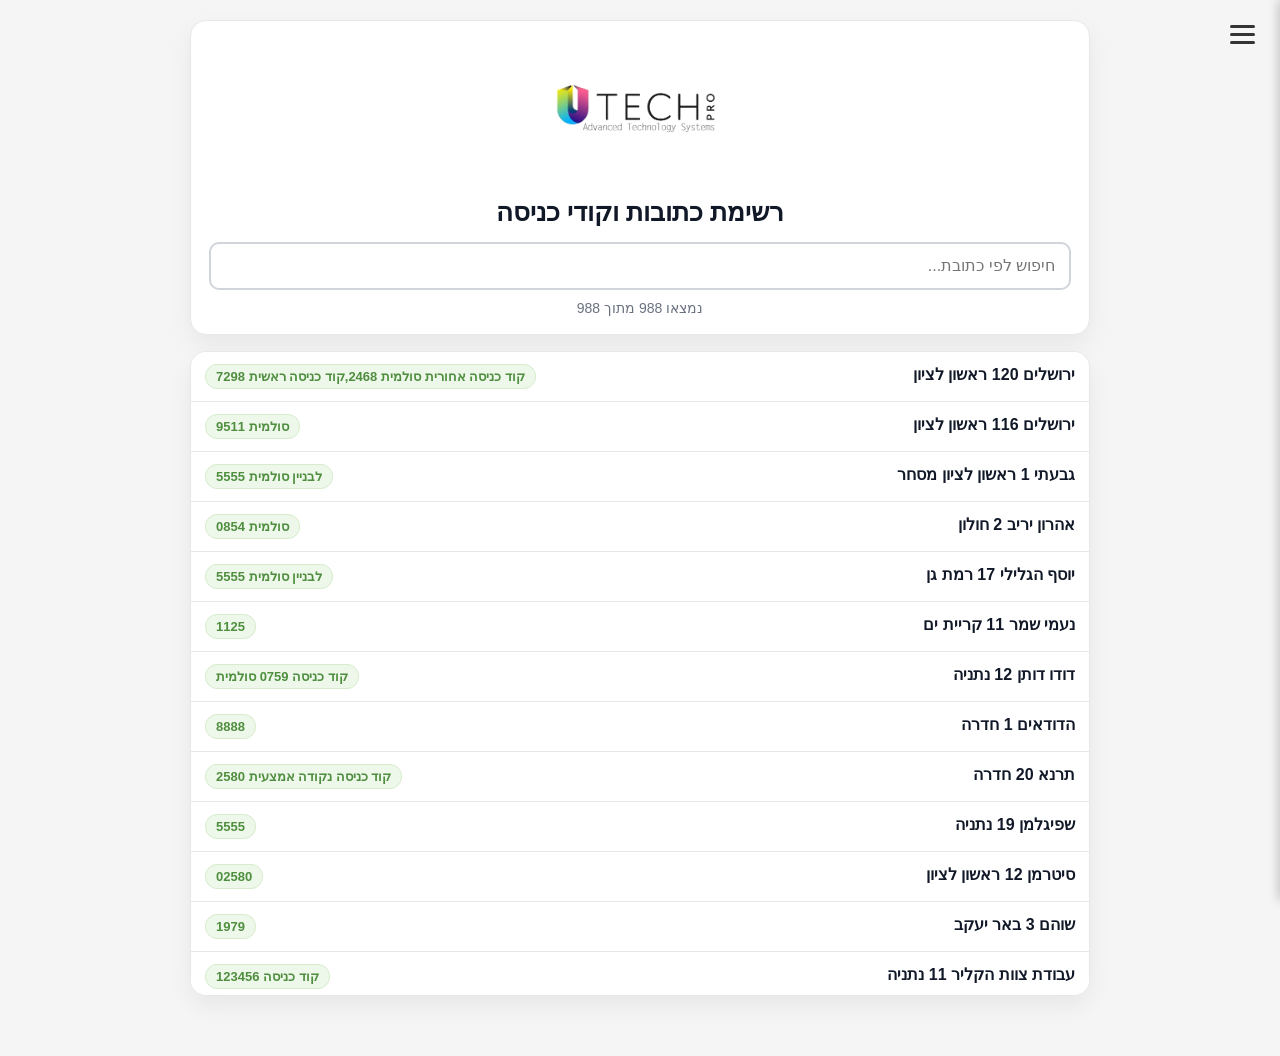
==== codes-list.html @ 79e311f8 "Merge branch 'newServiceCall-on-main'" ====
<!DOCTYPE html>
<html lang="he" dir="rtl">
<head>
  <meta charset="UTF-8" />
  <meta name="viewport" content="width=device-width, initial-scale=1.0" />
  <title>רשימת כתובות וקודים</title>
  <link rel="icon" href="project/assets/logo.jpg" type="image/jpeg" />
  <link rel="apple-touch-icon" href="project/assets/logo.jpg" />
  <meta name="apple-mobile-web-app-title" content="UTECH" />
  <link rel="stylesheet" href="project/css/base.css" />
  <link rel="stylesheet" href="project/css/app.css" />
  <style>
    :root {
      --accent: #6ab053;
      --accent-dark: #4f8e3f;
      --surface: #ffffff;
      --text: #1f2937;
      --muted: #6b7280;
      --line: #e5e7eb;
      --bg: #f5f5f5;
    }

    body {
      margin: 0;
      font-family: Arial, sans-serif;
      background: var(--bg);
      color: var(--text);
      -webkit-tap-highlight-color: transparent;
      padding: 20px;
    }

    .page {
      max-width: 900px;
      margin: 0 auto;
      padding: 0 0 40px;
    }

    .header-box {
      background: var(--surface);
      border: 1px solid var(--line);
      border-radius: 16px;
      padding: 18px;
      box-shadow: 0 10px 24px rgba(17, 24, 39, 0.06);
      margin-bottom: 16px;
      animation: fadeInUp 0.4s ease-out forwards;
    }

    .logo-wrap {
      text-align: center;
      margin-bottom: 14px;
    }

    .logo-wrap img {
      width: 250px;
      height: auto;
    }

    h1 {
      margin: 0 0 14px;
      text-align: center;
      font-size: 26px;
      color: #111827;
    }

    .search-input {
      width: 100%;
      box-sizing: border-box;
      font-size: 16px;
      padding: 13px 14px;
      border-radius: 10px;
      border: 2px solid #d1d5db;
      outline: none;
      transition: border-color .2s ease, box-shadow .2s ease;
    }

    .search-input:focus {
      border-color: var(--accent);
      box-shadow: 0 0 0 4px rgba(106, 176, 83, 0.15);
    }

    .meta {
      margin-top: 10px;
      font-size: 14px;
      color: var(--muted);
      text-align: center;
    }

    .list-box {
      background: var(--surface);
      border: 1px solid var(--line);
      border-radius: 16px;
      box-shadow: 0 10px 24px rgba(17, 24, 39, 0.06);
      overflow: hidden;
      max-height: calc(100vh - 255px);
      overflow-y: auto;
      animation: fadeInUp 0.5s ease-out forwards;
    }

    .row {
      display: grid;
      grid-template-columns: 1fr auto;
      gap: 12px;
      align-items: start;
      padding: 12px 14px;
      border-bottom: 1px solid var(--line);
    }

    .row:last-child {
      border-bottom: none;
    }

    .row:hover {
      background: #f9fbf8;
    }

    .address {
      font-weight: 600;
      line-height: 1.4;
      color: #111827;
      word-break: break-word;
    }

    .code {
      color: var(--accent-dark);
      background: #eef8ea;
      border: 1px solid #d6eccc;
      border-radius: 12px;
      padding: 4px 10px;
      font-weight: 700;
      font-size: 13px;
      white-space: normal;
      overflow-wrap: anywhere;
      word-break: break-word;
      max-width: 100%;
    }

    .empty {
      padding: 26px;
      text-align: center;
      color: var(--muted);
    }

    @media (max-width: 640px) {
      body {
        padding: 8px;
      }

      .page {
        padding: 10px 10px 18px;
      }

      .header-box {
        position: sticky;
        top: 6px;
        z-index: 10;
        border-radius: 14px;
        padding: 14px 12px;
      }

      .logo-wrap {
        margin-bottom: 10px;
      }

      .logo-wrap img {
        width: 250px;
      }

      h1 {
        font-size: 19px;
        margin-bottom: 10px;
      }

      .search-input {
        font-size: 16px;
        min-height: 46px;
        padding: 11px 12px;
      }

      .meta {
        font-size: 13px;
      }

      .list-box {
        border-radius: 14px;
        max-height: calc(100vh - 180px);
      }

      .row {
        grid-template-columns: 1fr;
        gap: 8px;
        padding: 12px;
      }

      .address {
        font-size: 15px;
      }

      .code {
        justify-self: start;
        font-size: 12px;
        padding: 4px 9px;
      }

      .empty {
        padding: 18px 12px;
      }
    }

    @media (max-width: 380px) {
      h1 {
        font-size: 17px;
      }

      .address {
        font-size: 14px;
      }
    }
  </style>
</head>
<body>
  <button class="nav-hamburger" id="nav-toggle" aria-label="תפריט">
    <span class="hamburger-line"></span>
    <span class="hamburger-line"></span>
    <span class="hamburger-line"></span>
  </button>

  <div class="nav-overlay" id="nav-overlay"></div>

  <nav class="nav-drawer" id="nav-drawer">
    <div class="nav-drawer-header">
      <img src="project/assets/utech.png" alt="Utech" />
      <div class="nav-drawer-title">תפריט</div>
    </div>
    <div class="nav-drawer-items">
      <a href="index.html" class="nav-item schedule" data-page="index">סידור עבודה</a>
      <a href="view.html" class="nav-item logs" data-page="view">יומני עבודה</a>
      <a href="tofes.html" class="nav-item fill-notes" data-page="tofes">מילוי יומן עבודה</a>
      <a href="codes-list.html" class="nav-item building-codes active" data-page="codes-list">קודים לבניינים </a>
      <a href="pending-form.html" class="nav-item fill-notes" data-page="pending-form">מילוי משימה עתידית</a>
      <a href="pending-tasks.html" class="nav-item service" data-page="pending-tasks">משימות ממתינות</a>
      <a href="#" class="nav-item service" data-page="service">קריאות שירות פתוחות</a>
      <a href="#" class="nav-item fill-service" data-page="fill-service">מילוי קריאת שירות</a>
      <a href="#" class="nav-item service-agreement" data-page="service-agreement">הסכמי שירות</a>
      <a href="#" class="nav-item fill-service-agreement" data-page="fill-service-agreement">מילוי הסכמי שירות</a>
    </div>
  </nav>

  <div class="page">
    <div class="header-box">
      <div class="logo-wrap">
        <img src="project/assets/utech.png" alt="Utech" />
      </div>
      <h1>רשימת כתובות וקודי כניסה</h1>
      <input id="searchInput" class="search-input" type="text" placeholder="חיפוש לפי כתובת..." />
      <div id="meta" class="meta"></div>
    </div>

    <div id="list" class="list-box"></div>
  </div>

  <script src="codes.js"></script>
  <script>
    function setupNavigation() {
      const navToggle = document.getElementById("nav-toggle");
      const navDrawer = document.getElementById("nav-drawer");
      const navOverlay = document.getElementById("nav-overlay");
      const navItems = document.querySelectorAll(".nav-item");
      const protectedPages = new Set(["view", "tofes"]);
      const isDesktop = window.matchMedia("(min-width: 769px)").matches;

      if (!navToggle || !navDrawer || !navOverlay || !navItems.length) return;

      const closeDrawer = () => {
        navToggle.classList.remove("active");
        navDrawer.classList.remove("active");
        navOverlay.classList.remove("active");
      };

      if (!isDesktop) {
        closeDrawer();
        return;
      }

      navToggle.addEventListener("click", () => {
        navToggle.classList.toggle("active");
        navDrawer.classList.toggle("active");
        navOverlay.classList.toggle("active");
      });

      navOverlay.addEventListener("click", closeDrawer);

      navItems.forEach((item) => {
        item.addEventListener("click", (e) => {
          const targetPage = item.getAttribute("data-page");
          if (protectedPages.has(targetPage)) {
            const accessCode = prompt("הכנס סיסמה:");
            if (accessCode !== "1") {
              e.preventDefault();
              alert("סיסמה שגויה");
              return;
            }
          }
          closeDrawer();
        });
      });

      document.addEventListener("keydown", (e) => {
        if (e.key === "Escape") closeDrawer();
      });

      window.addEventListener("resize", () => {
        if (!window.matchMedia("(min-width: 769px)").matches) {
          closeDrawer();
        }
      });
    }

    if (document.readyState === "loading") {
      document.addEventListener("DOMContentLoaded", setupNavigation);
    } else {
      setupNavigation();
    }

    const listEl = document.getElementById("list");
    const searchInput = document.getElementById("searchInput");
    const metaEl = document.getElementById("meta");

    const entries = (Array.isArray(codes) ? codes : [])
      .map((line) => {
        const cleanLine = String(line || "").trim();
        if (!cleanLine) return null;

        const sepIndex = cleanLine.indexOf(" - ");
        if (sepIndex === -1) {
          return { address: cleanLine, code: "—", raw: cleanLine };
        }

        const address = cleanLine.slice(0, sepIndex).trim();
        const code = cleanLine.slice(sepIndex + 3).trim() || "—";
        return { address, code, raw: cleanLine };
      })
      .filter(Boolean);

    function render(query = "") {
      const q = query.trim().toLowerCase();
      const filtered = q
        ? entries.filter((item) => item.address.toLowerCase().includes(q))
        : entries;

      metaEl.textContent = `נמצאו ${filtered.length} מתוך ${entries.length}`;

      if (!filtered.length) {
        listEl.innerHTML = '<div class="empty">לא נמצאו תוצאות</div>';
        return;
      }

      listEl.innerHTML = filtered
        .map(
          (item) => `
            <div class="row">
              <div class="address">${escapeHtml(item.address)}</div>
              <div class="code">${escapeHtml(item.code)}</div>
            </div>
          `
        )
        .join("");
    }

    function escapeHtml(str) {
      return String(str)
        .replaceAll("&", "&amp;")
        .replaceAll("<", "&lt;")
        .replaceAll(">", "&gt;")
        .replaceAll('"', "&quot;")
        .replaceAll("'", "&#039;");
    }

    searchInput.addEventListener("input", () => {
      render(searchInput.value);
    });

    render();
  </script>
</body>
</html>
---- project/css/base.css ----
﻿/* === Reset & Body === */

* {
  margin: 0;
  padding: 0;
  box-sizing: border-box;
}

body {
  font-family: sans-serif;
  padding: 20px;
  background: #ffffff;
  margin: 0;
  position: relative;
}

body.page-view {
  font-family: Arial, sans-serif;
  background: #f5f5f5;
}

/* === Navigation (ex 00-navigation.css) === */

/* ===== Navigation Drawer ===== */
:root {
  --nav-color-schedule: #6AB053;
  --nav-color-logs: #8FB04B;
  --nav-color-logs-fill: #8FB04B;
  --nav-color-service: #8a8f99;
  --nav-color-service-fill: #8a8f99;
}

/* Hamburger Menu Button */
.nav-hamburger {
  position: fixed;
  top: 15px;
  right: 15px;
  z-index: 9998;
  background: none;
  border: none;
  cursor: pointer;
  display: inline-flex;
  flex-direction: column;
  align-items: center;
  justify-content: center;
  gap: 5px;
  padding: 10px;
  width: auto;
  height: auto;
  min-width: 0;
  max-width: max-content;
  line-height: 0;
  transition: all 0.3s ease;
}

@media (hover: hover) and (pointer: fine) {
  .nav-hamburger:hover {
    transform: scale(1.1);
  }
}

.hamburger-line {
  width: 25px;
  height: 3px;
  background: #333;
  transition: all 0.3s ease;
  border-radius: 2px;
}

.nav-hamburger.active .hamburger-line:nth-child(1) {
  transform: rotate(45deg) translate(8px, 8px);
}

.nav-hamburger.active .hamburger-line:nth-child(2) {
  opacity: 0;
}

.nav-hamburger.active .hamburger-line:nth-child(3) {
  transform: rotate(-45deg) translate(10px, -9px);
}

/* Navigation Drawer */
.nav-drawer {
  position: fixed;
  top: 0;
  right: -350px;
  width: 350px;
  height: 100vh;
  background: white;
  box-shadow: -2px 0 10px rgba(0, 0, 0, 0.2);
  z-index: 9999;
  transition: right 0.3s ease;
  overflow-y: auto;
  padding-top: 20px;
  padding-bottom: 20px;
}

.nav-drawer.active {
  right: 0;
}

.nav-drawer-header {
  padding: 20px;
  text-align: center;
  border-bottom: 2px solid #f0f0f0;
  margin-bottom: 15px;
}

.nav-drawer-header img {
  max-width: 200px;
  height: auto;
  margin-bottom: 10px;
}

.nav-drawer-title {
  font-size: 18px;
  font-weight: bold;
  color: #333;
}

/* Navigation Items */
.nav-drawer-items {
  display: flex;
  flex-direction: column;
  gap: 0;
}

.nav-item {
  padding: 18px 20px;
  text-decoration: none;
  color: white;
  font-weight: bold;
  font-size: 16px;
  cursor: pointer;
  transition: all 0.3s ease;
  border-left: 4px solid transparent;
  text-align: right;
}

@media (hover: hover) and (pointer: fine) {
  .nav-item:hover {
    transform: translateX(-5px);
    box-shadow: inset 0 0 10px rgba(0, 0, 0, 0.1);
  }
}

/* Schedule - Green */
.nav-item.schedule {
  background: #6AB053;
}

@media (hover: hover) and (pointer: fine) {
  .nav-item.schedule:hover {
    background: #5A9043;
  }
}

.nav-item.schedule.active {
  border-left-color: white;
  box-shadow: inset 5px 0 0 white;
  background: #5A9043;
}

/* Work Logs - Medium Green */
.nav-item.logs {
  background: #8FB04B;
  color: white;
}

@media (hover: hover) and (pointer: fine) {
  .nav-item.logs:hover {
    background: #7F9A3B;
  }
}

.nav-item.logs.active {
  border-left-color: white;
  box-shadow: inset 5px 0 0 white;
  background: #7F9A3B;
}

/* Fill Work Notes - Same as Logs */
.nav-item.fill-notes {
  background: #8FB04B;
  color: white;
}

@media (hover: hover) and (pointer: fine) {
  .nav-item.fill-notes:hover {
    background: #7F9A3B;
  }
}

.nav-item.fill-notes.active {
  border-left-color: white;
  box-shadow: inset 5px 0 0 white;
  background: #7F9A3B;
}

/* Service Calls - Muted Green */
.nav-item.service {
  background: #8a8f99;
}

@media (hover: hover) and (pointer: fine) {
  .nav-item.service:hover {
    background: #747a84;
  }
}

.nav-item.service.active {
  border-left-color: white;
  box-shadow: inset 5px 0 0 white;
  background: #747a84;
}

/* Fill Service - Same as Service */
.nav-item.fill-service {
  background: #8a8f99;
}

@media (hover: hover) and (pointer: fine) {
  .nav-item.fill-service:hover {
    background: #747a84;
  }
}

.nav-item.fill-service.active {
  border-left-color: white;
  box-shadow: inset 5px 0 0 white;
  background: #747a84;
}

/* Building Codes + Service Agreements */
.nav-item.building-codes,
.nav-item.service-agreement,
.nav-item.fill-service-agreement {
  background: #8a8f99;
}

@media (hover: hover) and (pointer: fine) {
  .nav-item.building-codes:hover,
  .nav-item.service-agreement:hover,
  .nav-item.fill-service-agreement:hover {
    background: #747a84;
  }
}

.nav-item.building-codes.active,
.nav-item.service-agreement.active,
.nav-item.fill-service-agreement.active {
  border-left-color: white;
  box-shadow: inset 5px 0 0 white;
  background: #747a84;
}

.nav-item.building-codes {
  background: #4b5d2d;
}

@media (hover: hover) and (pointer: fine) {
  .nav-item.building-codes:hover {
    background: #3f4f26;
  }
}

.nav-item.building-codes.active {
  border-left-color: white;
  box-shadow: inset 5px 0 0 white;
  background: #3f4f26;
}

/* Overlay when drawer is open */
.nav-overlay {
  position: fixed;
  top: 0;
  left: 0;
  right: 0;
  bottom: 0;
  background: rgba(0, 0, 0, 0.5);
  z-index: 9997;
  opacity: 0;
  pointer-events: none;
  transition: opacity 0.3s ease;
}

.nav-overlay.active {
  opacity: 1;
  pointer-events: auto;
}

/* Mobile responsiveness */
@media (max-width: 768px) {
  .nav-hamburger,
  .nav-overlay,
  .nav-drawer {
    display: none !important;
  }
}

/* === Animations (ex 01-animations.css) === */

/* ============================================ */
/* ANIMATIONS */
/* ============================================ */

@keyframes fadeInUp {
  from {
    opacity: 0;
    transform: translateY(-30px);
  }
  to {
    opacity: 1;
    transform: translateY(0);
  }
}

@keyframes overlayFadeIn {
  from { opacity: 0; }
  to { opacity: 1; }
}

@keyframes contentFadeIn {
  from {
    opacity: 0;
    transform: translateY(-40px) scale(0.96);
  }
  to {
    opacity: 1;
    transform: translateY(0) scale(1);
  }
}

@keyframes slideIn {
  from {
    opacity: 0;
    transform: translateX(100%);
  }
  to {
    opacity: 1;
    transform: translateX(0);
  }
}

@keyframes slideOut {
  from {
    opacity: 1;
    transform: translateX(0);
  }
  to {
    opacity: 0;
    transform: translateX(100%);
  }
}

/* === Notifications (ex 16-notifications.css) === */

/* ============================================ */
/* NOTIFICATIONS */
/* ============================================ */

.notification {
  position: fixed;
  top: 20px;
  right: 20px;
  background-color: #83a737;
  color: white;
  padding: 12px 20px;
  border-radius: 6px;
  font-size: 14px;
  font-weight: bold;
  z-index: 10000;
  box-shadow: 0 4px 12px rgba(0, 0, 0, 0.2);
  animation: slideIn 0.3s ease;
}
---- project/css/app.css ----
﻿/* === Header Index (ex 03-header.css) === */

/* ============================================ */
/* HEADER & NAVIGATION */
/* ============================================ */

body.page-work .header-nav {
  display: none;
  justify-content: space-between;
  align-items: center;
  max-width: 800px;
  margin: 0 auto 20px auto;
}

body.page-work .header-image {
  width: 100%;
  max-width: 300px;
  height: auto;
  object-fit: contain;
  display: block;
  margin: 10px auto;
  transition: transform 0.2s;
  opacity: 0;
  animation: fadeInUp 0.6s ease-out 0s forwards;
}

body.page-work .header-image:hover {
  transform: scale(1.02);
}

body.page-work .logo {
  max-width: 500px;
  height: auto;
}

body.page-work .logo-mobile {
  display: block;
  max-width: 200px;
  height: auto;
  margin: 0 auto 15px auto;
}

body.page-work .nav-btn {
  padding: 12px 24px;
  border: none;
  border-radius: 8px;
  background: #6AB053;
  color: white;
  font-weight: bold;
  font-size: 16px;
  cursor: pointer;
  transition: all 0.3s;
  text-decoration: none;
  display: inline-block;
}

body.page-work .nav-btn:hover {
  background: #5A9043;
  transform: translateY(-2px);
  box-shadow: 0 4px 12px rgba(106, 176, 83, 0.3);
}


/* === Header View (ex css2/02-header.css) === */

/* ============================================ */
/* HEADER & LOGO */
/* ============================================ */

.header {
    background: white;
    padding: 20px;
    border-radius: 8px;
    box-shadow: 0 2px 8px rgba(0,0,0,0.1);
    margin-bottom: 20px;
    display: flex;
    flex-direction: column;
    align-items: center;
    gap: 20px;
}

.header-top {
    display: flex;
    justify-content: space-between;
    align-items: center;
    width: 100%;
    max-width: 800px;
}

.header .logo {
    max-width: 500px;
    height: auto;
}

.header .nav-btn {
    padding: 12px 24px;
    border: none;
    border-radius: 8px;
    background: #6AB053;
    color: white;
    font-weight: bold;
    font-size: 16px;
    cursor: pointer;
    transition: all 0.3s;
    text-decoration: none;
    display: inline-block;
}

.header .nav-btn:hover {
    background: #5A9043;
    transform: translateY(-2px);
    box-shadow: 0 4px 12px rgba(106, 176, 83, 0.3);
}

.header .nav-group {
    display: flex;
    flex-direction: column;
    align-items: center;
    gap: 5px;
}

.header .nav-sub-btn {
    padding: 8px 16px;
    border: none;
    border-radius: 6px;
    background: #6AB053;
    color: white;
    font-weight: bold;
    font-size: 13px;
    cursor: not-allowed;
    opacity: 0.6;
    transition: all 0.3s;
    text-decoration: none;
    display: inline-block;
}

.header .nav-sub-btn:hover {
    background: #6AB053;
}

/* === View Toggle (ex css2/03-view-toggle.css) === */

/* ============================================ */
/* VIEW TOGGLE & SEARCH */
/* ============================================ */

.view-toggle {
    display: flex;
    gap: 10px;
    background: #f0f0f0;
    padding: 5px;
    border-radius: 8px;
}

.view-btn {
    padding: 10px 20px;
    border: none;
    border-radius: 6px;
    background: transparent;
    cursor: pointer;
    font-weight: bold;
    transition: all 0.3s;
    color: #666;
}

.view-btn:hover {
    background: rgba(106, 176, 83, 0.1);
}

.view-btn.active {
    background: #6AB053;
    color: white;
}

.search-container {
    display: none;
    width: 100%;
    max-width: 500px;
    margin-top: 10px;
}

.search-container.active {
    display: block;
}

#date-search-container {
    display: none !important;
    width: 100%;
    max-width: 500px;
    margin-top: 10px;
}

#date-search-container.active {
    display: block !important;
}

.search-input {
    width: 100%;
    padding: 12px 15px;
    border: 2px solid #e0e0e0;
    border-radius: 8px;
    font-size: 16px;
    transition: border-color 0.3s;
}

.search-input:focus {
    outline: none;
    border-color: #6AB053;
}

/* === Week Controls (ex 04-week-controls.css) === */

/* ============================================ */
/* WEEK CONTROLS */
/* ============================================ */

body.page-work .week-controls {
  opacity: 0;
  animation: fadeInUp 0.6s ease-out 0.15s forwards;
  display: flex;
  flex-direction: column;
  align-items: center;
  justify-content: center;
  gap: 4px;
  margin-bottom: 10px;
}

body.page-work .week-primary {
  display: flex;
  align-items: center;
  justify-content: space-between;
  width: 100%;
}

body.page-work .week-secondary {
  display: flex;
  align-items: center;
  justify-content: center;
  gap: 6px;
}

body.page-work .week-range {
  font-weight: bold;
  text-align: center;
  flex: 1;
}

body.page-work .week-select {
  font-size: 0.9em;
  padding: 4px 6px;
  min-width: 220px;
  max-width: 260px;
}

body.page-work .week-btn {
  font-size: 0.9em;
  padding: 3px 8px;
  transition: transform 0.2s, background-color 0.2s ease;
  cursor: pointer;
}

body.page-work .week-btn:hover {
  transform: scale(1.015);
}

body.page-work .week-this {
  font-size: 0.8em;
  max-width: 150px;
  white-space: nowrap;
}

body.page-work #prev-week {
  margin-left: 10px;
}

body.page-work #next-week {
  margin-right: 10px;
}

/* === Day Select (ex 05-day-select.css) === */

/* ============================================ */
/* DAY SELECT */
/* ============================================ */

body.page-work #day-select {
  display: block;
  margin: 10px auto;
  padding: 5px;
  font-size: 1em;
  width: 200px;
  opacity: 0;
  animation: fadeInUp 0.6s ease-out 0.3s forwards;
}

/* === Table (ex 06-table.css) === */

/* ============================================ */
/* SCHEDULE TABLE */
/* ============================================ */

body.page-work table {
  border-collapse: collapse;
  width: 100%;
  max-width: 100%;
  margin: 10px 0;
  opacity: 0;
  animation: fadeInUp 0.6s ease-out 0.45s forwards;
}

body.page-work th, body.page-work td {
  border: 1px solid #ccc;
  padding: 8px;
  text-align: center;
  vertical-align: top;
  position: relative;
}

body.page-work th {
  background: #6AB053;
  color: white;
  transition: background-color 0.2s ease;
}

body.page-work th:hover {
  background-color: rgba(106, 176, 83, 0.9);
}

body.page-work th.name {
  background: #fc9247;
}

body.page-work #schedule-table {
  opacity: 0;
  animation: fadeInUp 0.6s ease-out 0.45s forwards;
}

body.page-work #schedule-table tbody tr {
  opacity: 0;
  animation: fadeInUp 0.5s ease-out forwards;
}

body.page-work #schedule-table tbody tr:nth-child(1) { animation-delay: 0.6s; }
body.page-work #schedule-table tbody tr:nth-child(2) { animation-delay: 0.75s; }
body.page-work #schedule-table tbody tr:nth-child(3) { animation-delay: 0.9s; }
body.page-work #schedule-table tbody tr:nth-child(4) { animation-delay: 1.05s; }
body.page-work #schedule-table tbody tr:nth-child(5) { animation-delay: 1.2s; }
body.page-work #schedule-table tbody tr:nth-child(6) { animation-delay: 1.35s; }

body.page-work #schedule-table thead th {
  opacity: 0;
  animation: fadeInUp 0.5s ease-out forwards;
}

body.page-work #schedule-table thead th:nth-child(1) { animation-delay: 0.5s; }
body.page-work #schedule-table thead th:nth-child(2) { animation-delay: 0.55s; }
body.page-work #schedule-table thead th:nth-child(3) { animation-delay: 0.6s; }
body.page-work #schedule-table thead th:nth-child(4) { animation-delay: 0.65s; }
body.page-work #schedule-table thead th:nth-child(5) { animation-delay: 0.7s; }
body.page-work #schedule-table thead th:nth-child(6) { animation-delay: 0.75s; }

body.page-work .today {
  background: #965fa9 !important;
  color: rgb(255, 255, 255);
}

body.page-work .bottom-names-row td {
  text-align: center;
  font-weight: bold;
  padding: 10px;
  border-top: 2px solid #ccc;
  background-color: #6AB053;
  color: white;
}

/* === Panels (ex 10-panels.css) === */

/* ============================================ */
/* PANELS (ADMIN & SINGLE) */
/* ============================================ */

body.page-work #admin-panel, body.page-work #single-panel {
  display: none;
  position: relative;
  background: white;
  border: 1px solid #ccc;
  padding: 15px;
  width: 100%;
  max-width: 100%;
  margin: 10px 0;
  box-sizing: border-box;
  z-index: 100;
}

body.page-work #single-panel {
  opacity: 0;
  animation: fadeInUp 0.6s ease-out 1.5s forwards;
}

body.page-work #admin-button {
  display: block;
  margin: 10px auto;
  padding: 8px 12px;
  font-size: 0.9em;
  background: #6AB053;
  color: white;
  border: none;
  border-radius: 4px;
  cursor: pointer;
}

/* === Phone (ex 11-phone.css) === */

/* ============================================ */
/* PHONE MANAGEMENT */
/* ============================================ */

body.page-work #phone-list {
  margin-bottom: 5px;
}

body.page-work .phone-entry {
  display: flex;
  align-items: center;
  margin-bottom: 8px;
}

body.page-work .phone-number {
  width: 65%;
  margin-left: 5px;
}

body.page-work .phone-name {
  width: 35%;
}

body.page-work #add-phone {
  display: block;
  padding: 5px;
  font-size: 1em;
  width: auto;
  background: #83a737;
  color: white;
  border: none;
  border-radius: 4px;
  margin: 5px 0;
  transition: transform 0.2s, background-color 0.2s ease;
  cursor: pointer;
}

body.page-work #add-phone:hover {
  transform: scale(1.03);
  background: rgba(131, 167, 55, 0.9);
}

body.page-work .remove-phone {
  padding: 5px;
  font-size: 1em;
  width: auto;
  background: #ff4444;
  color: white;
  border: none;
  border-radius: 4px;
  margin-right: 5px;
  transition: transform 0.2s, background-color 0.2s ease;
  cursor: pointer;
}

body.page-work .remove-phone:hover {
  transform: scale(1.03);
  background: rgba(255, 68, 68, 0.9);
}

/* === Code (ex 12-code.css) === */

/* ============================================ */
/* CODE/ENTRY SECTION */
/* ============================================ */

body.page-work #codes-section {
  margin-bottom: 8px;
}

body.page-work #codes-section label {
  display: block;
  margin-bottom: 2px;
}

body.page-work .code-row {
  display: flex;
  align-items: center;
  margin-bottom: 2px;
}

body.page-work .code-row input[type="text"] {
  width: 60%;
  padding: 3px;
  font-size: 0.9em;
  margin-left: 5px;
}

body.page-work .checkbox-container {
  width: 40%;
  display: flex;
  flex-direction: column;
  align-items: center;
  margin: 0;
  text-align: center;
}

body.page-work .checkbox-container input[type="checkbox"] {
  margin: 0;
}

body.page-work .checkbox-container label {
  font-size: 0.9em;
  margin-top: 1px;
  line-height: 1;
}

body.page-work .code-options {
  display: none;
  margin-top: -27px;
  margin-bottom: 2px;
  padding-right: 40%;
}

body.page-work .code-options select {
  width: 60%;
  font-size: 0.8em;
  padding: 3px;
  margin-left: 5px;
}

body.page-work #target-name-2-container {
  display: none;
  margin-bottom: 8px;
}

/* === Day Notes (ex 13-day-notes.css) === */

/* ============================================ */
/* DAY NOTES STYLES */
/* ============================================ */

body.page-work .day-notes-row {
  background-color: #f8f9fa;
}

body.page-work .day-notes-header {
  background-color: white !important;
  color: black !important;
  font-weight: bold;
  text-align: center;
  padding: 8px !important;
  vertical-align: middle;
}

body.page-work .day-notes-cell {
  padding: 8px !important;
  vertical-align: top;
}

body.page-work .day-notes-container {
  width: 100%;
  position: relative;
}

body.page-work .day-notes-textarea {
  width: 100%;
  min-height: 60px;
  padding: 8px;
  padding-right: 40px;
  border: 1px solid #ddd;
  border-radius: 4px;
  font-size: 0.85em;
  font-family: inherit;
  resize: vertical;
  background-color: #fff;
  box-sizing: border-box;
}

body.page-work .day-notes-textarea:focus {
  outline: none;
  border-color: #83a737;
  box-shadow: 0 0 0 2px rgba(131, 167, 55, 0.2);
}

body.page-work .day-notes-textarea::placeholder {
  color: #999;
  font-style: italic;
}

body.page-work .day-notes-save-btn {
  position: absolute;
  top: 8px;
  right: 8px;
  width: 24px;
  height: 24px;
  border: none;
  border-radius: 4px;
  background-color: #83a737;
  color: white;
  cursor: pointer;
  font-size: 12px;
  display: flex;
  align-items: center;
  justify-content: center;
  transition: background-color 0.2s ease, transform 0.2s ease;
}

body.page-work .day-notes-save-btn:hover {
  background-color: #6b8a2a;
  transform: scale(1.05);
}

body.page-work .day-notes-save-btn:active {
  transform: scale(0.95);
}

/* === Mobile Notes (ex 14-mobile-notes.css) === */

/* ============================================ */
/* MOBILE NOTES STYLES */
/* ============================================ */

body.page-work .mobile-notes-row {
  background-color: #f8f9fa;
}

body.page-work .mobile-notes-cell {
  padding: 8px !important;
  vertical-align: top;
}

body.page-work .mobile-notes-container {
  width: 100%;
  position: relative;
}

body.page-work .mobile-notes-textarea {
  width: 100%;
  min-height: 60px;
  padding: 8px;
  padding-right: 40px;
  border: 1px solid #ddd;
  border-radius: 4px;
  font-size: 0.9em;
  font-family: inherit;
  resize: vertical;
  background-color: #fff;
  box-sizing: border-box;
}

body.page-work .mobile-notes-textarea:focus {
  outline: none;
  border-color: #83a737;
  box-shadow: 0 0 0 2px rgba(131, 167, 55, 0.2);
}

body.page-work .mobile-notes-save-btn {
  position: absolute;
  top: 8px;
  right: 8px;
  width: 24px;
  height: 24px;
  border: none;
  border-radius: 4px;
  background-color: #83a737;
  color: white;
  cursor: pointer;
  font-size: 12px;
  display: flex;
  align-items: center;
  justify-content: center;
  transition: background-color 0.2s ease, transform 0.2s ease;
}

body.page-work .mobile-notes-save-btn:hover {
  background-color: #6b8a2a;
  transform: scale(1.05);
}

/* === Columns (ex css2/04-columns.css) === */

/* ============================================ */
/* COLUMNS LAYOUT */
/* ============================================ */

.columns-container {
    display: flex;
    flex-wrap: wrap;
    gap: 15px;
    max-width: 100%;
}

.column {
    flex: 0 0 calc(16.666% - 12.5px);
    min-width: 250px;
    background: white;
    border-radius: 8px;
    box-shadow: 0 2px 8px rgba(0,0,0,0.1);
    display: flex;
    flex-direction: column;
    max-height: calc(100vh - 180px);
    animation: fadeInUp 0.4s ease-out forwards;
}

to {
        opacity: 1;
        transform: translateY(0);
    }
}

.column-header {
    padding: 18px;
    background: #6AB053;
    color: white;
    font-weight: bold;
    font-size: 18px;
    text-align: center;
    border-radius: 8px 8px 0 0;
    position: sticky;
    top: 0;
    z-index: 10;
}

.column-content {
    flex: 1;
    overflow-y: auto;
    padding: 12px;
}

.loading, .empty-state {
    text-align: center;
    padding: 60px 20px;
    color: #999;
    font-size: 18px;
    background: white;
    border-radius: 8px;
    box-shadow: 0 2px 8px rgba(0,0,0,0.1);
}

/* === Nested Items (ex css2/05-nested-items.css) === */

/* ============================================ */
/* NESTED ITEMS */
/* ============================================ */

.nested-item {
    margin-bottom: 10px;
    border-radius: 6px;
    overflow: hidden;
    background: #f8f9fa;
    border: 1px solid #e0e0e0;
    transition: all 0.3s;
}

.nested-item:hover {
    box-shadow: 0 2px 8px rgba(106, 176, 83, 0.2);
    border-color: #6AB053;
}

.nested-header {
    padding: 12px;
    background: #f0f0f0;
    cursor: pointer;
    font-weight: bold;
    display: flex;
    justify-content: space-between;
    align-items: center;
    user-select: none;
    transition: background 0.2s;
}

.nested-header:hover {
    background: #e8e8e8;
}

.arrow {
    transition: transform 0.3s;
    font-size: 12px;
    color: #6AB053;
}

.arrow.expanded {
    transform: rotate(90deg);
}

.nested-content {
    max-height: 0;
    overflow: hidden;
    transition: max-height 0.3s ease-out;
    padding: 0 12px;
}

.nested-content.expanded {
    max-height: 1000px;
    padding: 12px;
}

.address-item, .final-item {
    margin: 6px 0;
    padding: 10px;
    background: white;
    border-radius: 4px;
    cursor: pointer;
    border: 1px solid #e0e0e0;
    transition: all 0.2s;
}

.address-item:hover, .final-item:hover {
    background: #f8f9fa;
    border-color: #6AB053;
    transform: translateX(-2px);
}

/* === View Responsive (ex css2/10-responsive.css) === */

/* ============================================ */
/* RESPONSIVE DESIGN */
/* ============================================ */

@media (max-width: 1800px) {
    .column {
        flex: 0 0 calc(20% - 12px);
    }
}

@media (max-width: 1400px) {
    .column {
        flex: 0 0 calc(25% - 11.25px);
    }
}

@media (max-width: 1100px) {
    .column {
        flex: 0 0 calc(33.333% - 10px);
    }
}

/* === Compact Mode (ex css2/11-compact-mode.css) === */

/* Compact Mode Toggle */
.compact-mode-container {
    display: flex;
    align-items: center;
    gap: 12px;
    padding: 8px 12px;
    background: #f5f5f5;
    border-radius: 8px;
    border: 1px solid #e0e0e0;
}

.compact-mode-label {
    font-weight: 600;
    color: #333;
    font-size: 14px;
    user-select: none;
    margin: 0;
}

.compact-mode-toggle {
    display: none;
}

.toggle-switch {
    position: relative;
    display: inline-block;
    width: 44px;
    height: 24px;
    margin: 0;
}

.toggle-switch input {
    opacity: 0;
    width: 0;
    height: 0;
}

.toggle-slider {
    position: absolute;
    cursor: pointer;
    top: 0;
    left: 0;
    right: 0;
    bottom: 0;
    background-color: #ccc;
    transition: 0.3s;
    border-radius: 24px;
}

.toggle-slider:before {
    position: absolute;
    content: "";
    height: 18px;
    width: 18px;
    left: 3px;
    bottom: 3px;
    background-color: white;
    transition: 0.3s;
    border-radius: 50%;
    box-shadow: 0 2px 4px rgba(0, 0, 0, 0.2);
}

input:checked + .toggle-slider {
    background-color: #6AB053;
}

input:checked + .toggle-slider:before {
    transform: translateX(20px);
}

/* Compact Text Display */
.compact-text {
    position: relative;
    text-decoration: underline dotted #999;
    cursor: help;
    display: inline-block;
}

/* Tooltip for full text */
.compact-text[data-full-text]::after {
    content: attr(data-full-text);
    position: absolute;
    bottom: 120%;
    left: 50%;
    transform: translateX(-50%);
    background: #333;
    color: white;
    padding: 8px 12px;
    border-radius: 6px;
    font-size: 12px;
    white-space: nowrap;
    z-index: 99999;
    opacity: 0;
    visibility: hidden;
    transition: opacity 0.2s, visibility 0.2s;
    pointer-events: none;
    box-shadow: 0 2px 8px rgba(0, 0, 0, 0.3);
}

.compact-text[data-full-text]::before {
    content: '';
    position: absolute;
    bottom: 116%;
    left: 50%;
    transform: translateX(-50%);
    border: 5px solid transparent;
    border-top-color: #333;
    opacity: 0;
    visibility: hidden;
    transition: opacity 0.2s, visibility 0.2s;
    pointer-events: none;
    z-index: 99999;
}

.compact-text[data-full-text]:hover::after,
.compact-text[data-full-text]:hover::before {
    opacity: 1;
    visibility: visible;
}

/* Table header compression in compact mode */
.project-matrix-table.compact-mode th,
.project-matrix-table.compact-mode td {
    padding: 6px 4px;
}

.project-matrix-table.compact-mode .matrix-cell {
    min-width: 60px;
    min-height: 48px;
}

.project-matrix-table.compact-mode thead th {
    font-size: 12px;
    max-height: 60px;
    word-break: break-word;
    white-space: normal;
    overflow-wrap: break-word;
    overflow: visible !important;
}

.project-matrix-table.compact-mode .worker-marker {
    width: 20px;
    height: 20px;
    font-size: 10px;
}

.project-matrix-table.compact-mode tbody th {
    font-size: 12px;
}

/* Responsive adjustments for compact mode */
@media (max-width: 1024px) {
    .project-matrix-table.compact-mode .matrix-cell {
        min-width: 50px;
    }

    .project-matrix-table.compact-mode thead th {
        font-size: 11px;
    }
}

/* Ensure tooltip appears above everything */
.project-matrix-wrapper {
    position: relative;
    z-index: 1;
}

.worker-marker-tooltip {
    z-index: 99999 !important;
}

.worker-marker {
    z-index: 100 !important;
}

/* Dark theme support for tooltips */
@media (prefers-color-scheme: dark) {
    .compact-text[data-full-text]::after {
        background: #f0f0f0;
        color: #333;
    }

    .compact-text[data-full-text]::before {
        border-top-color: #f0f0f0;
    }
}

/* === Responsive Mobile (ex 20-responsive-mobile.css) === */

/* ============================================ */
/* RESPONSIVE DESIGN - MOBILE */
/* ============================================ */

@media (max-width: 600px) {
  body.page-work * {
    user-select: none;
    -webkit-user-select: none;
    -ms-user-select: none;
  }

  body.page-work {
    padding: 10px;
  }

  body.page-work .header-image {
    max-width: 150px;
    margin: 5px auto;
  }

  body.page-work .logo-mobile {
    display: block;
  }

  body.page-work table {
    font-size: 0.85em;
  }

  body.page-work th, body.page-work td {
    padding: 5px;
  }

  body.page-work .checkboxes label {
    margin: 0 1px;
  }

  body.page-work .tooltip {
    max-width: 150px;
    font-size: 0.8em;
  }

  body.page-work #day-select {
    width: 150px;
    font-size: 0.9em;
  }

  body.page-work #admin-button, body.page-work #admin-panel {
    display: none;
  }

  body.page-work #single-panel {
    padding: 10px;
  }

  body.page-work .call-phone {
    display: inline-block;
  }

  body.page-work .phone-number {
    width: 60%;
  }

  body.page-work .phone-name {
    width: 40%;
  }

  body.page-work .code-row input[type="text"] {
    width: 55%;
  }

  body.page-work .checkbox-container {
    width: 45%;
  }

  body.page-work .checkbox-container label {
    font-size: 0.85em;
  }

  body.page-work .code-options select {
    width: 55%;
  }

  body.page-work .day-notes-textarea {
    min-height: 50px;
    font-size: 0.8em;
    padding: 6px;
    padding-right: 35px;
  }

  body.page-work .day-notes-cell {
    padding: 4px !important;
  }

  body.page-work .day-notes-save-btn {
    width: 20px;
    height: 20px;
    top: 6px;
    right: 6px;
    font-size: 10px;
  }

  body.page-work .day-notes-header {
    display: none !important;
  }

  body.page-work .mobile-notes-textarea {
    width: 100%;
    min-height: 60px;
    padding: 8px;
    padding-right: 40px;
    border: 1px solid #ddd;
    border-radius: 4px;
    font-size: 0.9em;
    font-family: inherit;
    resize: vertical;
    background-color: #fff;
    box-sizing: border-box;
  }

  body.page-work .mobile-notes-cell {
    padding: 4px !important;
  }

  body.page-work .mobile-notes-save-btn {
    position: absolute;
    top: 8px;
    right: 8px;
    width: 24px;
    height: 24px;
    border: none;
    border-radius: 4px;
    background-color: #83a737;
    color: white;
    cursor: pointer;
    font-size: 12px;
    transition: background-color 0.2s ease;
  }

  body.page-work .mobile-notes-save-btn:hover {
    background-color: #6b8a2a;
  }
}

/* === Responsive Desktop (ex 21-responsive-desktop.css) === */

/* ============================================ */
/* RESPONSIVE DESIGN - DESKTOP */
/* ============================================ */

@media (min-width: 601px) {
  body.page-work #day-select {
    display: none;
  }

  body.page-work .checkboxes input[type="checkbox"]:disabled {
    opacity: 1;
    cursor: default;
  }
}

@media (min-width: 769px) {
  body.page-work .header-nav {
    display: flex;
  }

  body.page-work .logo-mobile {
    display: none;
  }

  body.page-work .checkboxes label:not(:last-child) {
    border-left: 1px solid #e0e0e0;
    margin-left: 4px;
    padding-left: 8px;
  }

  body.page-work .checkboxes {
    display: flex;
    flex-direction: column;
    justify-content: flex-start;
    height: 100%;
  }
}
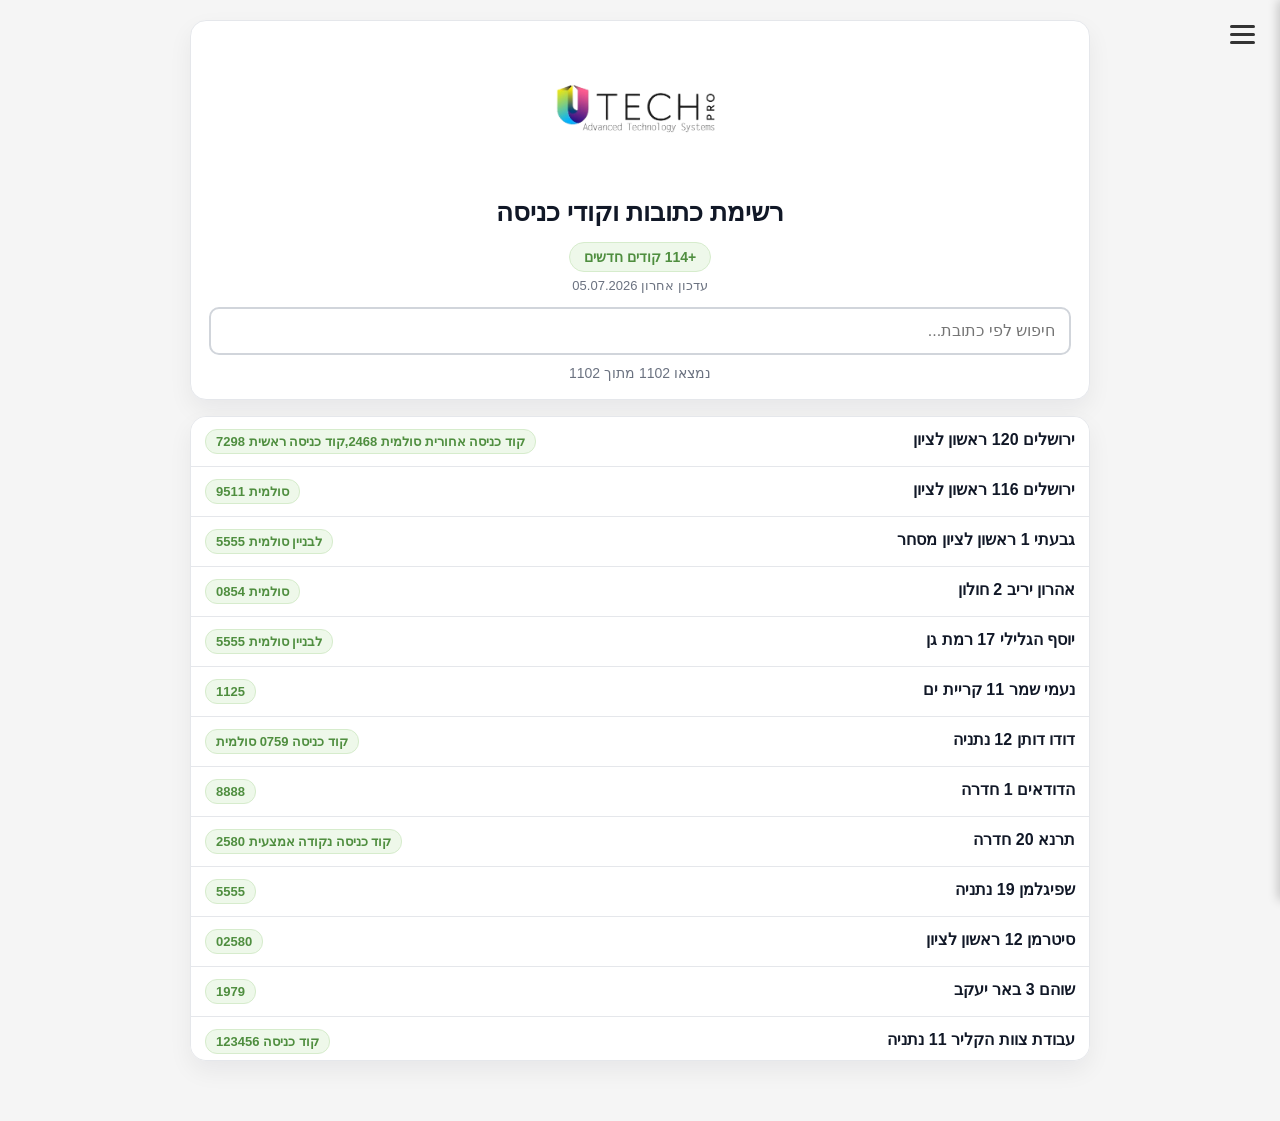
==== commit 4a639036: "newFormNewCodes" ====
--- a/codes-list.html
+++ b/codes-list.html
@@ -85,6 +85,30 @@
       text-align: center;
     }
 
+    .update-info {
+      display: flex;
+      flex-direction: column;
+      align-items: center;
+      gap: 6px;
+      margin-bottom: 14px;
+    }
+
+    .update-badge {
+      display: inline-block;
+      background: #eef8ea;
+      color: var(--accent-dark);
+      border: 1px solid #d6eccc;
+      border-radius: 999px;
+      padding: 6px 14px;
+      font-size: 14px;
+      font-weight: 700;
+    }
+
+    .update-date {
+      font-size: 13px;
+      color: var(--muted);
+    }
+
     .list-box {
       background: var(--surface);
       border: 1px solid var(--line);
@@ -251,6 +275,10 @@
         <img src="project/assets/utech.png" alt="Utech" />
       </div>
       <h1>רשימת כתובות וקודי כניסה</h1>
+      <div class="update-info">
+        <span class="update-badge">+114 קודים חדשים</span>
+        <span class="update-date">עדכון אחרון 05.07.2026</span>
+      </div>
       <input id="searchInput" class="search-input" type="text" placeholder="חיפוש לפי כתובת..." />
       <div id="meta" class="meta"></div>
     </div>
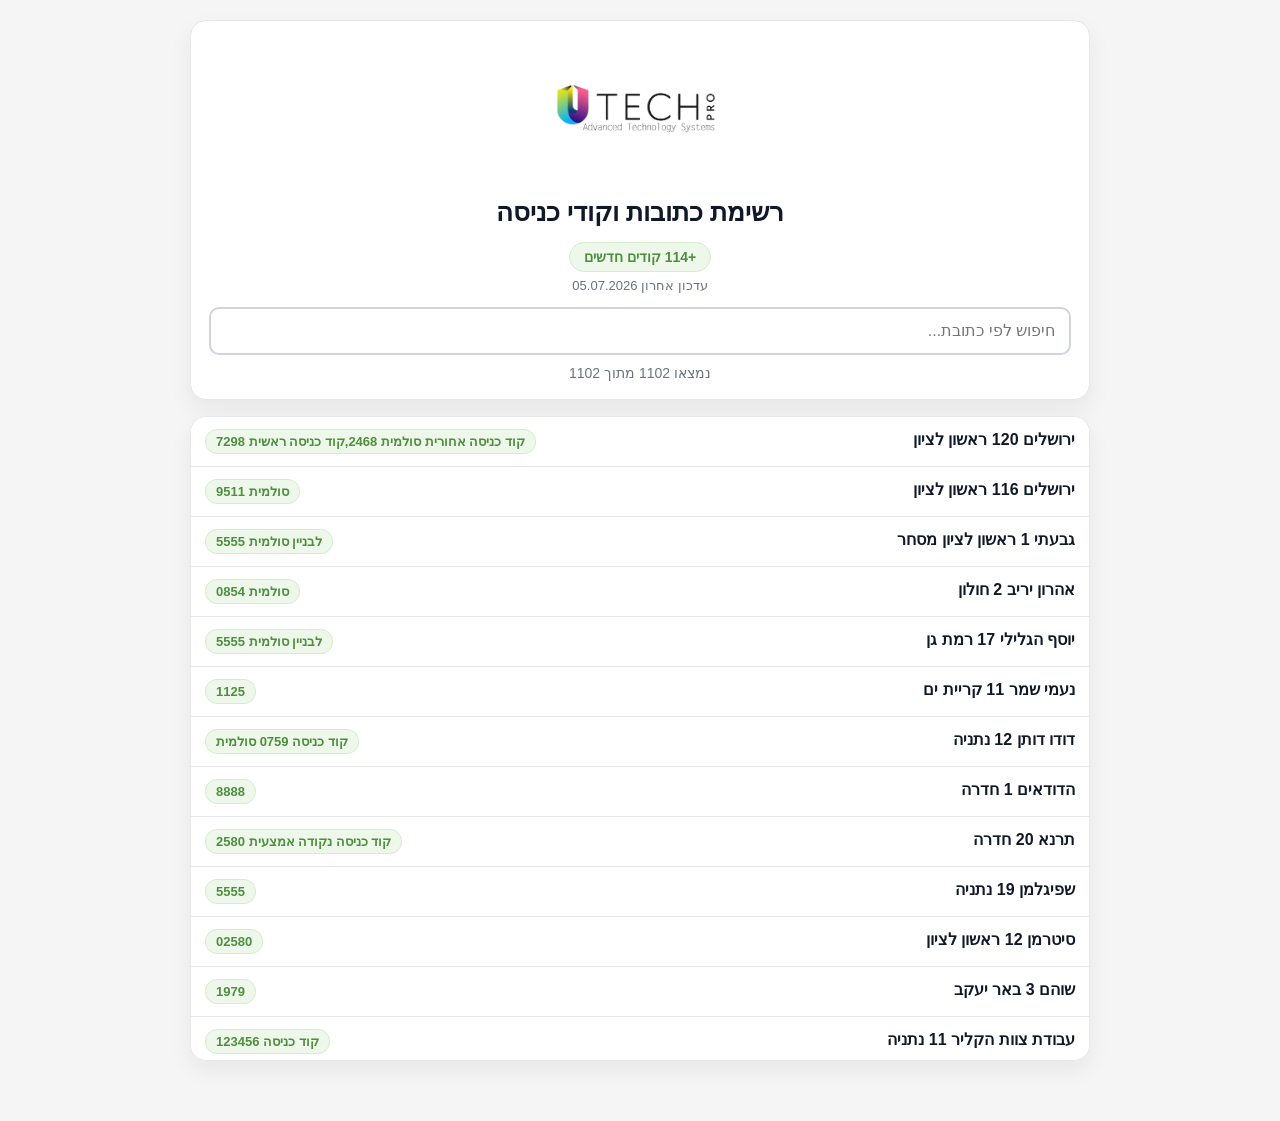
==== commit 53aac6a3: "updated  sidebar" ====
--- a/codes-list.html
+++ b/codes-list.html
@@ -259,13 +259,9 @@
       <a href="index.html" class="nav-item schedule" data-page="index">סידור עבודה</a>
       <a href="view.html" class="nav-item logs" data-page="view">יומני עבודה</a>
       <a href="tofes.html" class="nav-item fill-notes" data-page="tofes">מילוי יומן עבודה</a>
-      <a href="codes-list.html" class="nav-item building-codes active" data-page="codes-list">קודים לבניינים </a>
-      <a href="pending-form.html" class="nav-item fill-notes" data-page="pending-form">מילוי משימה עתידית</a>
-      <a href="pending-tasks.html" class="nav-item service" data-page="pending-tasks">משימות ממתינות</a>
-      <a href="#" class="nav-item service" data-page="service">קריאות שירות פתוחות</a>
-      <a href="#" class="nav-item fill-service" data-page="fill-service">מילוי קריאת שירות</a>
-      <a href="#" class="nav-item service-agreement" data-page="service-agreement">הסכמי שירות</a>
-      <a href="#" class="nav-item fill-service-agreement" data-page="fill-service-agreement">מילוי הסכמי שירות</a>
+      <a href="pending-form.html" class="nav-item pending-task" data-page="pending-form">מילוי משימה עתידית</a>
+      <a href="pending-tasks.html" class="nav-item pending-task" data-page="pending-tasks">משימות ממתינות</a>
+      <a href="codes-list.html" class="nav-item building-codes active" data-page="codes-list">קודים לבניינים</a>
     </div>
   </nav>
 
--- a/project/css/base.css
+++ b/project/css/base.css
@@ -197,6 +197,24 @@
   background: #7F9A3B;
 }
 
+/* Pending form & tasks */
+.nav-item.pending-task {
+  background: #7f993b;
+  color: white;
+}
+
+@media (hover: hover) and (pointer: fine) {
+  .nav-item.pending-task:hover {
+    background: #6f8833;
+  }
+}
+
+.nav-item.pending-task.active {
+  border-left-color: white;
+  box-shadow: inset 5px 0 0 white;
+  background: #6f8833;
+}
+
 /* Service Calls - Muted Green */
 .nav-item.service {
   background: #8a8f99;
@@ -231,29 +249,7 @@
   background: #747a84;
 }
 
-/* Building Codes + Service Agreements */
-.nav-item.building-codes,
-.nav-item.service-agreement,
-.nav-item.fill-service-agreement {
-  background: #8a8f99;
-}
-
-@media (hover: hover) and (pointer: fine) {
-  .nav-item.building-codes:hover,
-  .nav-item.service-agreement:hover,
-  .nav-item.fill-service-agreement:hover {
-    background: #747a84;
-  }
-}
-
-.nav-item.building-codes.active,
-.nav-item.service-agreement.active,
-.nav-item.fill-service-agreement.active {
-  border-left-color: white;
-  box-shadow: inset 5px 0 0 white;
-  background: #747a84;
-}
-
+/* Building Codes */
 .nav-item.building-codes {
   background: #4b5d2d;
 }
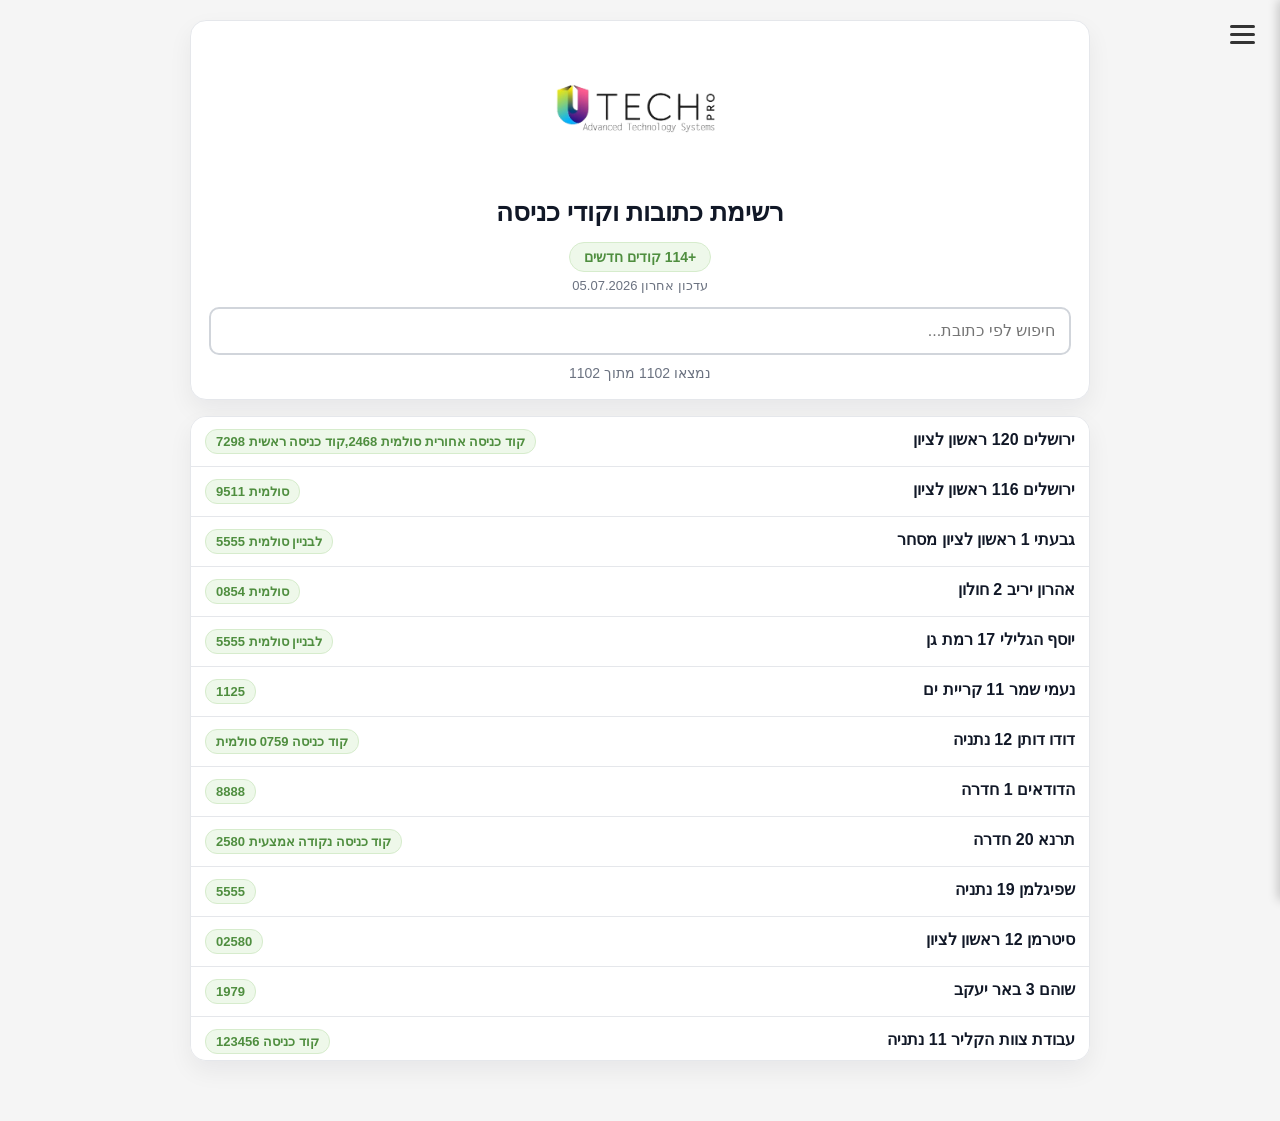
==== commit 3eadafc7: "Remove pending task feature" ====
--- a/codes-list.html
+++ b/codes-list.html
@@ -259,8 +259,6 @@
       <a href="index.html" class="nav-item schedule" data-page="index">סידור עבודה</a>
       <a href="view.html" class="nav-item logs" data-page="view">יומני עבודה</a>
       <a href="tofes.html" class="nav-item fill-notes" data-page="tofes">מילוי יומן עבודה</a>
-      <a href="pending-form.html" class="nav-item pending-task" data-page="pending-form">מילוי משימה עתידית</a>
-      <a href="pending-tasks.html" class="nav-item pending-task" data-page="pending-tasks">משימות ממתינות</a>
       <a href="codes-list.html" class="nav-item building-codes active" data-page="codes-list">קודים לבניינים</a>
     </div>
   </nav>
--- a/project/css/base.css
+++ b/project/css/base.css
@@ -197,24 +197,6 @@
   background: #7F9A3B;
 }
 
-/* Pending form & tasks */
-.nav-item.pending-task {
-  background: #7f993b;
-  color: white;
-}
-
-@media (hover: hover) and (pointer: fine) {
-  .nav-item.pending-task:hover {
-    background: #6f8833;
-  }
-}
-
-.nav-item.pending-task.active {
-  border-left-color: white;
-  box-shadow: inset 5px 0 0 white;
-  background: #6f8833;
-}
-
 /* Service Calls - Muted Green */
 .nav-item.service {
   background: #8a8f99;
--- a/project/css/app.css
+++ b/project/css/app.css
@@ -239,6 +239,34 @@
   gap: 6px;
 }
 
+body.page-work .undo-action:disabled,
+body.page-work .redo-action:disabled {
+  opacity: 0.45;
+  cursor: not-allowed;
+  transform: none;
+}
+
+body.page-work .undo-action,
+body.page-work .redo-action {
+  height: 32px;
+  min-height: 32px;
+  display: inline-flex;
+  align-items: center;
+  justify-content: center;
+  box-sizing: border-box;
+}
+
+body.page-work .sandbox-link {
+  background: #4267a8;
+  color: #fff;
+  text-decoration: none;
+  white-space: nowrap;
+}
+
+body.page-work .sandbox-link:hover {
+  background: #34558c;
+}
+
 body.page-work .week-range {
   font-weight: bold;
   text-align: center;
@@ -255,6 +283,13 @@
 body.page-work .week-btn {
   font-size: 0.9em;
   padding: 3px 8px;
+  min-height: 32px;
+  height: 32px;
+  line-height: 1;
+  display: inline-flex;
+  align-items: center;
+  justify-content: center;
+  box-sizing: border-box;
   transition: transform 0.2s, background-color 0.2s ease;
   cursor: pointer;
 }
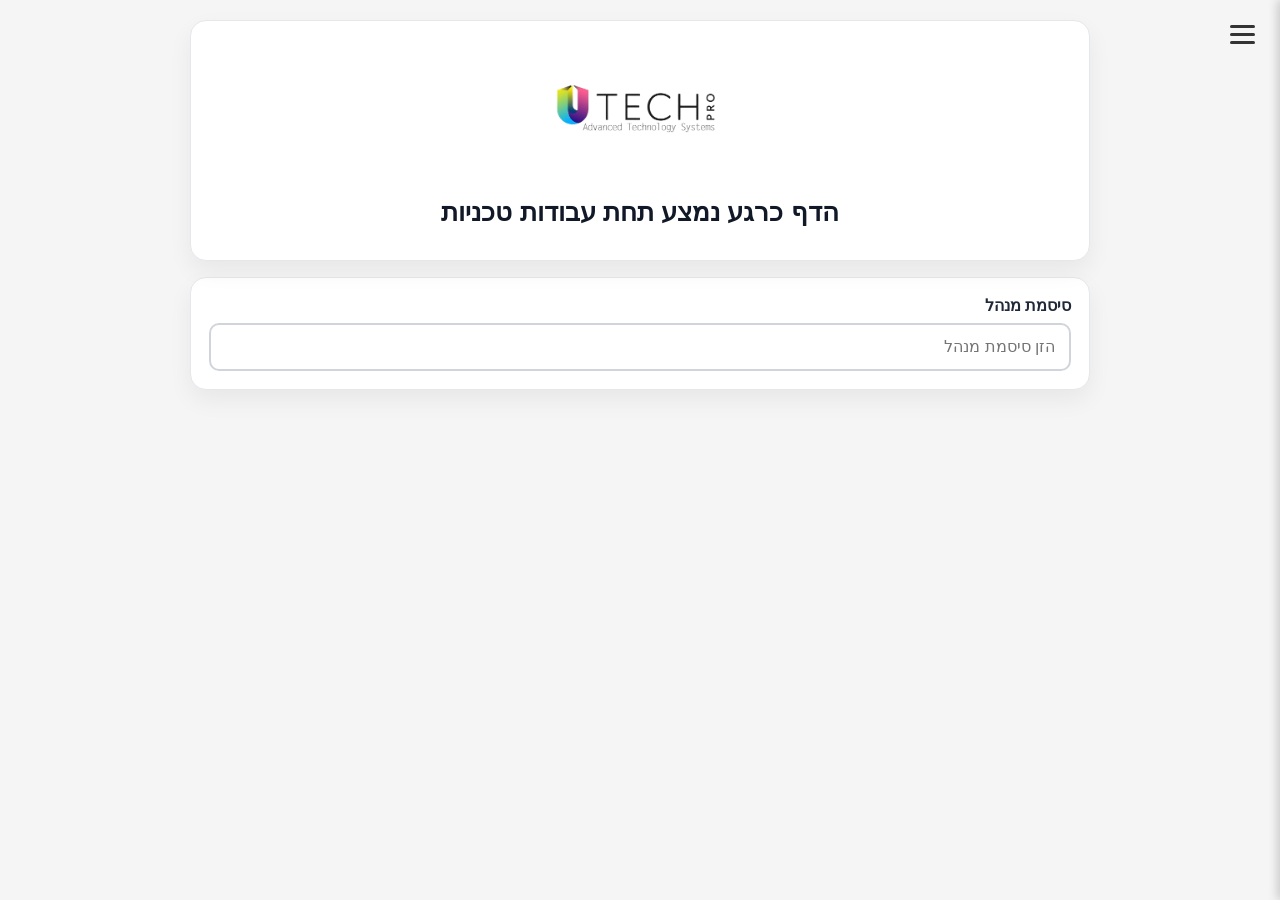
==== commit 91809c46: "codes" ====
--- a/codes-list.html
+++ b/codes-list.html
@@ -3,7 +3,7 @@
 <head>
   <meta charset="UTF-8" />
   <meta name="viewport" content="width=device-width, initial-scale=1.0" />
-  <title>רשימת כתובות וקודים</title>
+  <title>UTECH - עבודות טכניות</title>
   <link rel="icon" href="project/assets/logo.jpg" type="image/jpeg" />
   <link rel="apple-touch-icon" href="project/assets/logo.jpg" />
   <meta name="apple-mobile-web-app-title" content="UTECH" />
@@ -78,35 +78,26 @@
       box-shadow: 0 0 0 4px rgba(106, 176, 83, 0.15);
     }
 
+    .admin-access {
+      margin-top: 16px;
+      background: var(--surface);
+      border: 1px solid var(--line);
+      border-radius: 16px;
+      padding: 18px;
+      box-shadow: 0 10px 24px rgba(17, 24, 39, 0.06);
+    }
+
+    .admin-access label {
+      display: block;
+      margin-bottom: 8px;
+      font-weight: 700;
+    }
+
     .meta {
       margin-top: 10px;
       font-size: 14px;
       color: var(--muted);
       text-align: center;
-    }
-
-    .update-info {
-      display: flex;
-      flex-direction: column;
-      align-items: center;
-      gap: 6px;
-      margin-bottom: 14px;
-    }
-
-    .update-badge {
-      display: inline-block;
-      background: #eef8ea;
-      color: var(--accent-dark);
-      border: 1px solid #d6eccc;
-      border-radius: 999px;
-      padding: 6px 14px;
-      font-size: 14px;
-      font-weight: 700;
-    }
-
-    .update-date {
-      font-size: 13px;
-      color: var(--muted);
     }
 
     .list-box {
@@ -268,16 +259,25 @@
       <div class="logo-wrap">
         <img src="project/assets/utech.png" alt="Utech" />
       </div>
-      <h1>רשימת כתובות וקודי כניסה</h1>
-      <div class="update-info">
-        <span class="update-badge">+114 קודים חדשים</span>
-        <span class="update-date">עדכון אחרון 05.07.2026</span>
-      </div>
-      <input id="searchInput" class="search-input" type="text" placeholder="חיפוש לפי כתובת..." />
-      <div id="meta" class="meta"></div>
+      <h1>הדף כרגע נמצע תחת עבודות טכניות</h1>
+      <input id="searchInput" class="search-input" type="text" placeholder="חיפוש לפי כתובת..." hidden />
+      <div id="meta" class="meta" hidden></div>
     </div>
 
-    <div id="list" class="list-box"></div>
+    <div id="list" class="list-box" hidden></div>
+
+    <div class="admin-access">
+      <label for="adminPassword">סיסמת מנהל</label>
+      <input
+        id="adminPassword"
+        class="search-input"
+        type="password"
+        inputmode="numeric"
+        autocomplete="current-password"
+        placeholder="הזן סיסמת מנהל"
+        aria-controls="list"
+      />
+    </div>
   </div>
 
   <script src="codes.js"></script>
@@ -346,6 +346,7 @@
     const listEl = document.getElementById("list");
     const searchInput = document.getElementById("searchInput");
     const metaEl = document.getElementById("meta");
+    const adminPasswordInput = document.getElementById("adminPassword");
 
     const entries = (Array.isArray(codes) ? codes : [])
       .map((line) => {
@@ -397,11 +398,22 @@
         .replaceAll("'", "&#039;");
     }
 
+    function unlockCodes() {
+      const isAdmin = adminPasswordInput.value === "11";
+      listEl.hidden = !isAdmin;
+      searchInput.hidden = !isAdmin;
+      metaEl.hidden = !isAdmin;
+
+      if (isAdmin) {
+        render(searchInput.value);
+      }
+    }
+
     searchInput.addEventListener("input", () => {
       render(searchInput.value);
     });
 
-    render();
+    adminPasswordInput.addEventListener("input", unlockCodes);
   </script>
 </body>
 </html>
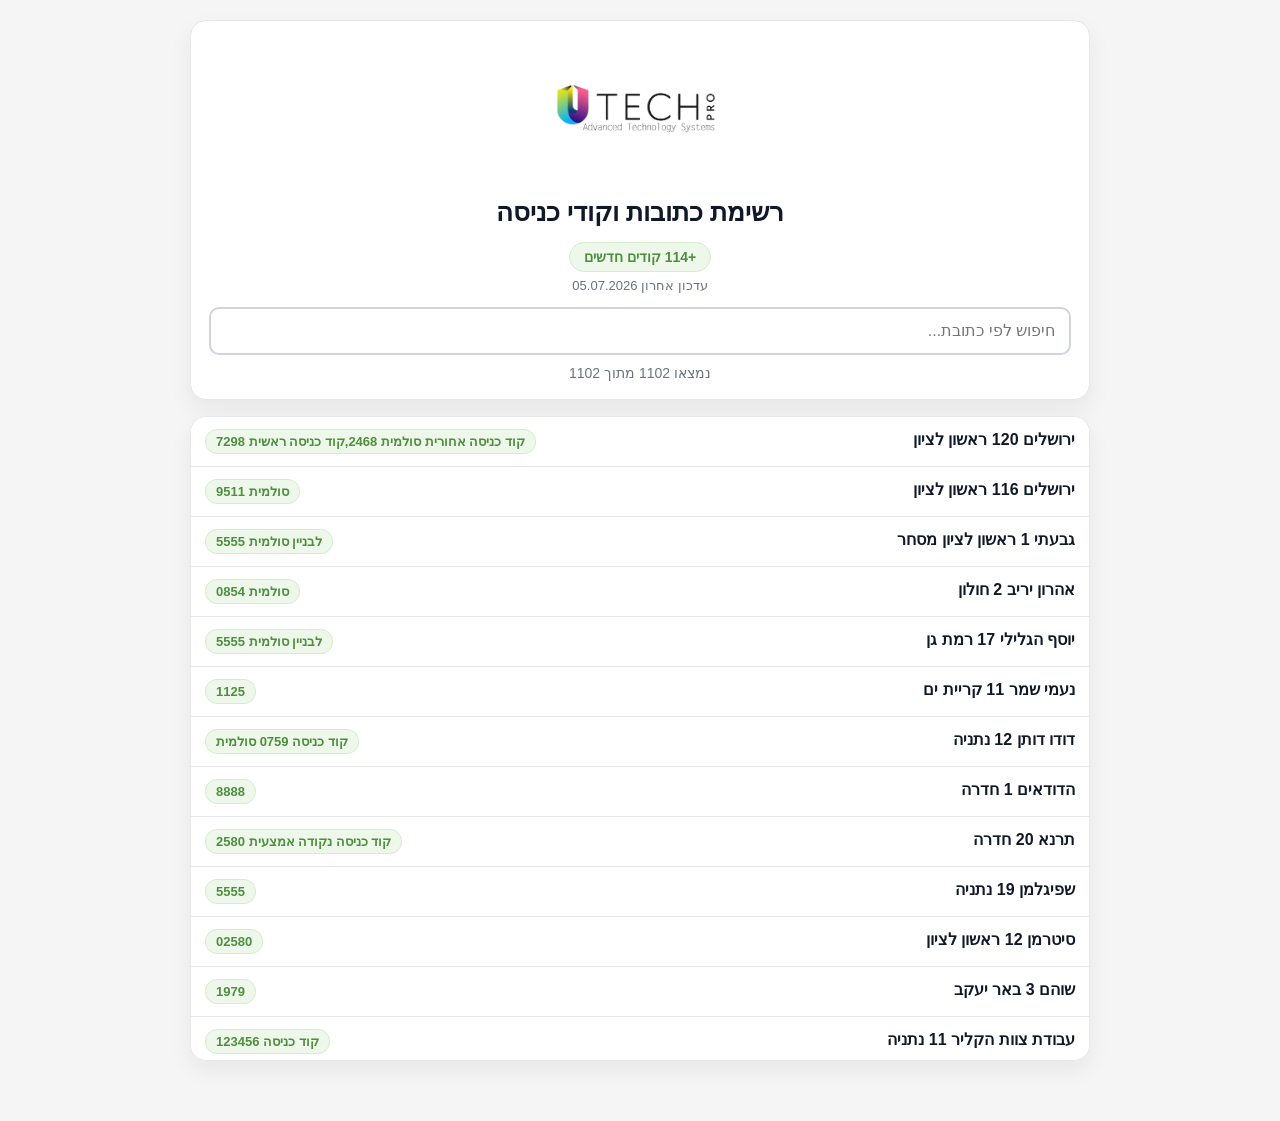
==== commit bcd6c3e2: "Update codes-list.html" ====
--- a/codes-list.html
+++ b/codes-list.html
@@ -3,7 +3,7 @@
 <head>
   <meta charset="UTF-8" />
   <meta name="viewport" content="width=device-width, initial-scale=1.0" />
-  <title>UTECH - עבודות טכניות</title>
+  <title>רשימת כתובות וקודים</title>
   <link rel="icon" href="project/assets/logo.jpg" type="image/jpeg" />
   <link rel="apple-touch-icon" href="project/assets/logo.jpg" />
   <meta name="apple-mobile-web-app-title" content="UTECH" />
@@ -78,26 +78,35 @@
       box-shadow: 0 0 0 4px rgba(106, 176, 83, 0.15);
     }
 
-    .admin-access {
-      margin-top: 16px;
-      background: var(--surface);
-      border: 1px solid var(--line);
-      border-radius: 16px;
-      padding: 18px;
-      box-shadow: 0 10px 24px rgba(17, 24, 39, 0.06);
-    }
-
-    .admin-access label {
-      display: block;
-      margin-bottom: 8px;
-      font-weight: 700;
-    }
-
     .meta {
       margin-top: 10px;
       font-size: 14px;
       color: var(--muted);
       text-align: center;
+    }
+
+    .update-info {
+      display: flex;
+      flex-direction: column;
+      align-items: center;
+      gap: 6px;
+      margin-bottom: 14px;
+    }
+
+    .update-badge {
+      display: inline-block;
+      background: #eef8ea;
+      color: var(--accent-dark);
+      border: 1px solid #d6eccc;
+      border-radius: 999px;
+      padding: 6px 14px;
+      font-size: 14px;
+      font-weight: 700;
+    }
+
+    .update-date {
+      font-size: 13px;
+      color: var(--muted);
     }
 
     .list-box {
@@ -259,25 +268,16 @@
       <div class="logo-wrap">
         <img src="project/assets/utech.png" alt="Utech" />
       </div>
-      <h1>הדף כרגע נמצע תחת עבודות טכניות</h1>
-      <input id="searchInput" class="search-input" type="text" placeholder="חיפוש לפי כתובת..." hidden />
-      <div id="meta" class="meta" hidden></div>
+      <h1>רשימת כתובות וקודי כניסה</h1>
+      <div class="update-info">
+        <span class="update-badge">+114 קודים חדשים</span>
+        <span class="update-date">עדכון אחרון 05.07.2026</span>
+      </div>
+      <input id="searchInput" class="search-input" type="text" placeholder="חיפוש לפי כתובת..." />
+      <div id="meta" class="meta"></div>
     </div>
 
-    <div id="list" class="list-box" hidden></div>
-
-    <div class="admin-access">
-      <label for="adminPassword">סיסמת מנהל</label>
-      <input
-        id="adminPassword"
-        class="search-input"
-        type="password"
-        inputmode="numeric"
-        autocomplete="current-password"
-        placeholder="הזן סיסמת מנהל"
-        aria-controls="list"
-      />
-    </div>
+    <div id="list" class="list-box"></div>
   </div>
 
   <script src="codes.js"></script>
@@ -346,7 +346,6 @@
     const listEl = document.getElementById("list");
     const searchInput = document.getElementById("searchInput");
     const metaEl = document.getElementById("meta");
-    const adminPasswordInput = document.getElementById("adminPassword");
 
     const entries = (Array.isArray(codes) ? codes : [])
       .map((line) => {
@@ -398,22 +397,11 @@
         .replaceAll("'", "&#039;");
     }
 
-    function unlockCodes() {
-      const isAdmin = adminPasswordInput.value === "11";
-      listEl.hidden = !isAdmin;
-      searchInput.hidden = !isAdmin;
-      metaEl.hidden = !isAdmin;
-
-      if (isAdmin) {
-        render(searchInput.value);
-      }
-    }
-
     searchInput.addEventListener("input", () => {
       render(searchInput.value);
     });
 
-    adminPasswordInput.addEventListener("input", unlockCodes);
+    render();
   </script>
 </body>
 </html>
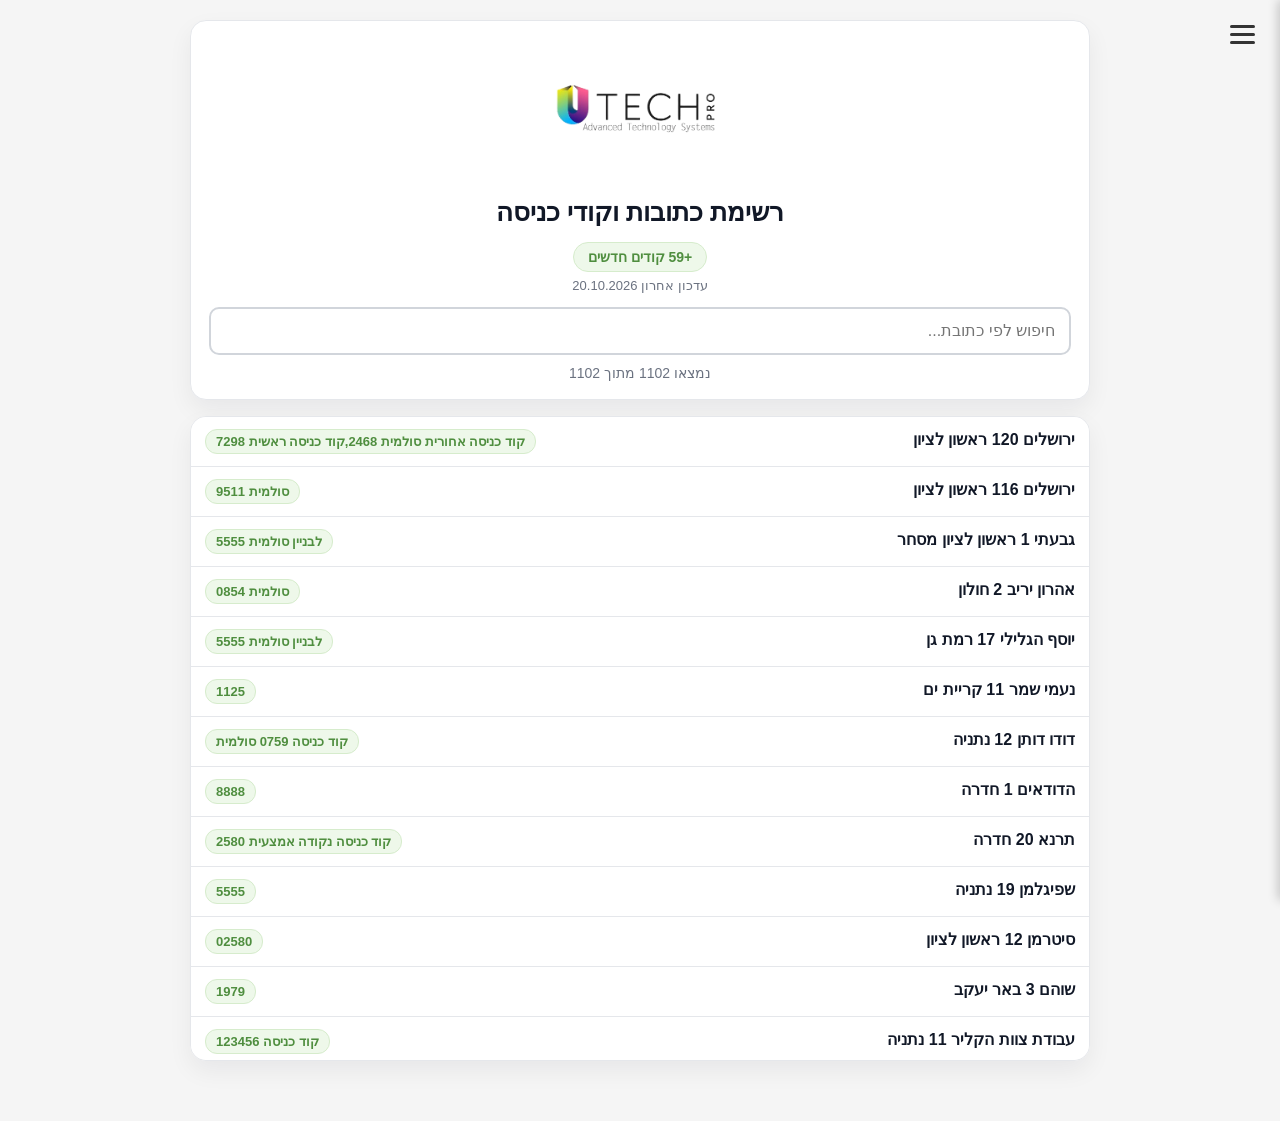
==== commit 157d0211: "Update codes-list.html" ====
--- a/codes-list.html
+++ b/codes-list.html
@@ -270,8 +270,8 @@
       </div>
       <h1>רשימת כתובות וקודי כניסה</h1>
       <div class="update-info">
-        <span class="update-badge">+114 קודים חדשים</span>
-        <span class="update-date">עדכון אחרון 05.07.2026</span>
+        <span class="update-badge">+59 קודים חדשים</span>
+        <span class="update-date">עדכון אחרון 20.10.2026</span>
       </div>
       <input id="searchInput" class="search-input" type="text" placeholder="חיפוש לפי כתובת..." />
       <div id="meta" class="meta"></div>
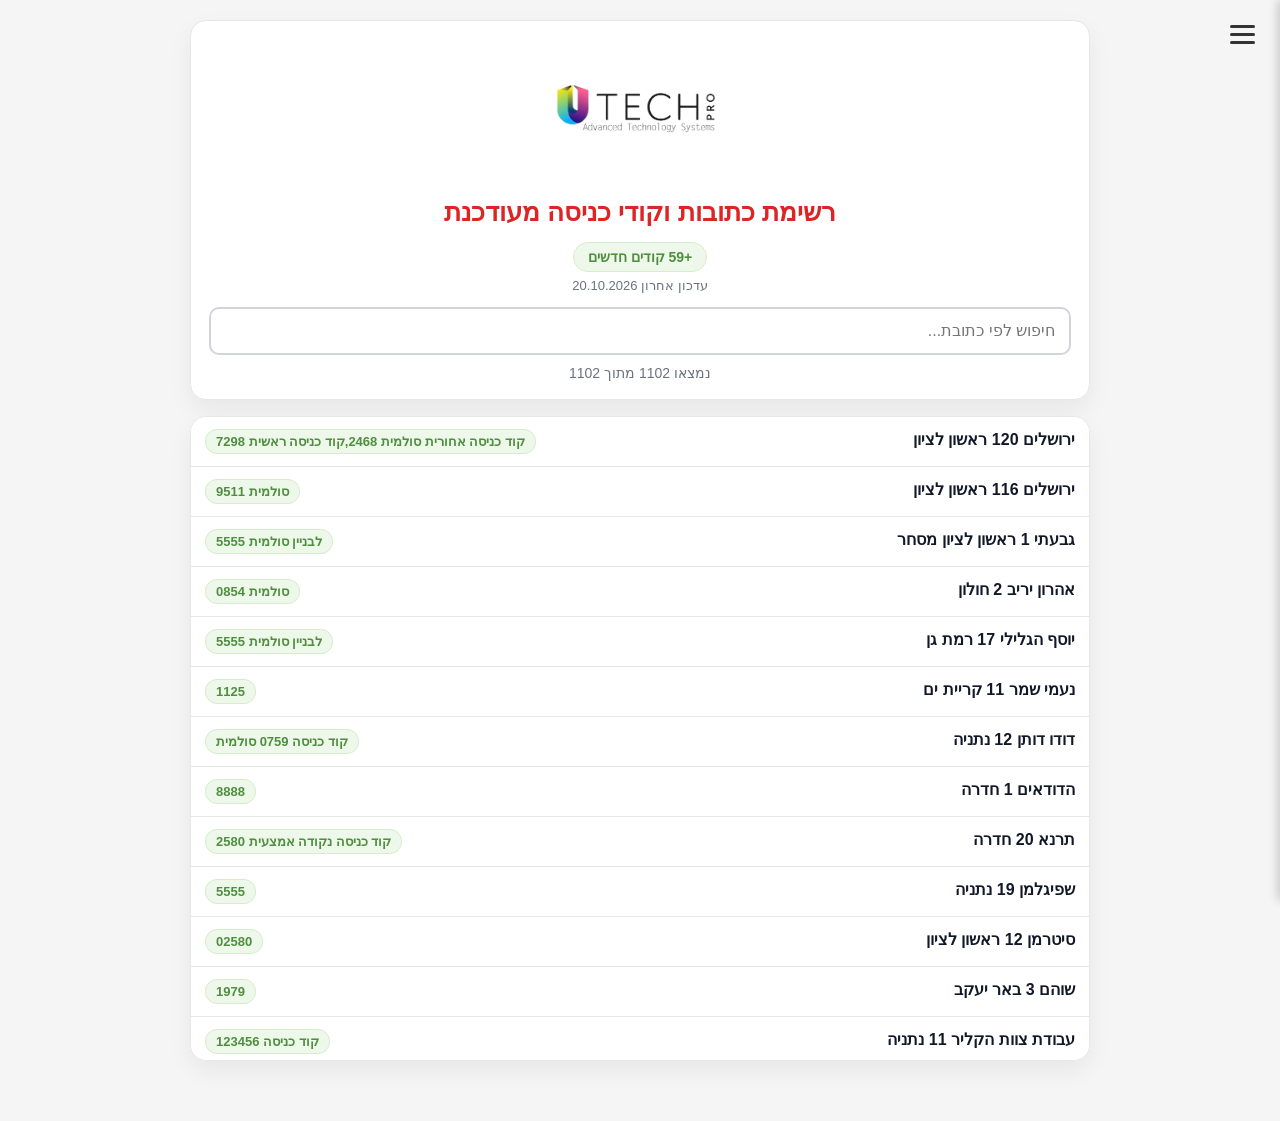
==== commit d6d5813f: "Update codes-list.html" ====
--- a/codes-list.html
+++ b/codes-list.html
@@ -59,7 +59,7 @@
       margin: 0 0 14px;
       text-align: center;
       font-size: 26px;
-      color: #111827;
+      color: #dc2626;
     }
 
     .search-input {
@@ -268,7 +268,7 @@
       <div class="logo-wrap">
         <img src="project/assets/utech.png" alt="Utech" />
       </div>
-      <h1>רשימת כתובות וקודי כניסה</h1>
+      <h1>רשימת כתובות וקודי כניסה מעודכנת</h1>
       <div class="update-info">
         <span class="update-badge">+59 קודים חדשים</span>
         <span class="update-date">עדכון אחרון 20.10.2026</span>
